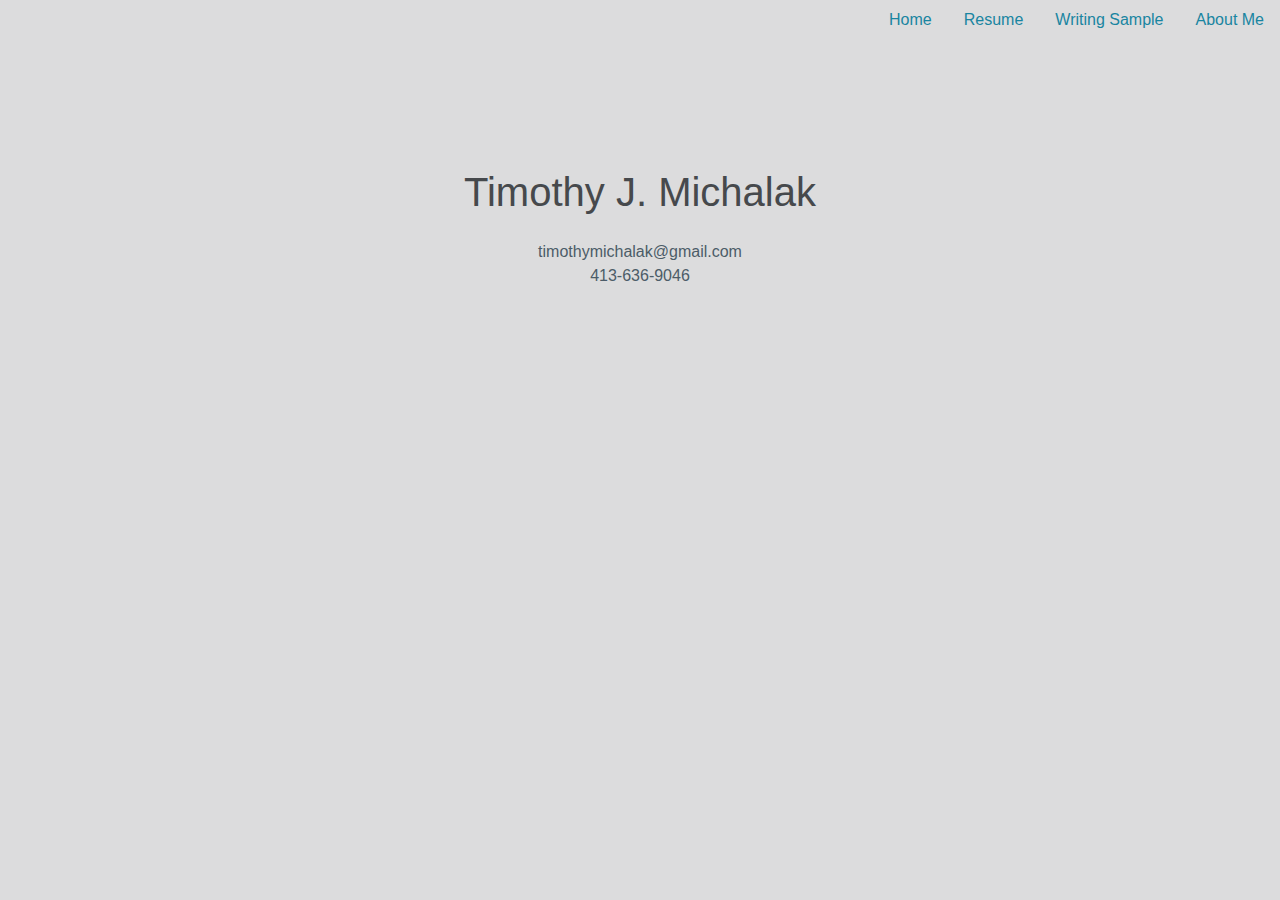
==== index.html @ c0714e2a "Update styling" ====
<!DOCTYPE html>
<!--[if lt IE 7]>      <html class="no-js lt-ie9 lt-ie8 lt-ie7"> <![endif]-->
<!--[if IE 7]>         <html class="no-js lt-ie9 lt-ie8"> <![endif]-->
<!--[if IE 8]>         <html class="no-js lt-ie9"> <![endif]-->
<!--[if gt IE 8]><!-->
<html class="no-js">
<!--<![endif]-->

<head>
    <meta charset="utf-8">
    <meta http-equiv="X-UA-Compatible" content="IE=edge">
    <title>Home</title>
    <meta name="description" content="">
    <meta name="viewport" content="width=device-width, initial-scale=1">
    <link rel="stylesheet" href="style.css">
    <link rel="stylesheet" href="https://stackpath.bootstrapcdn.com/bootstrap/4.4.1/css/bootstrap.min.css"
        integrity="sha384-Vkoo8x4CGsO3+Hhxv8T/Q5PaXtkKtu6ug5TOeNV6gBiFeWPGFN9MuhOf23Q9Ifjh" crossorigin="anonymous">
</head>

<body class="body-background text-center">
    <!-- Begin nav bar-->
    <ul class="nav justify-content-end">
        <li class="nav-item">
            <a class="nav-link active" href="#">Home</a>
        </li>
        <li class="nav-item">
            <a class="nav-link" href="resume.html">Resume</a>
        </li>
        <li class="nav-item">
            <a class="nav-link" href="writingsample.html">Writing
                Sample</a>
        </li>
        <li class="nav-item">
            <a class="nav-link" href="coverletter.html">About Me</a>
        </li>
    </ul>
    <!-- End nav bar-->
    <div class="container" style="padding: 10%">
        <main role="main" class="inner cover">
            <h1 class="cover-heading">Timothy J. Michalak</h1>
            <div class="d-flex justify-content-around">
                <p class="lead">
                    <h5 class="typewrite" id="typewriter" data-period="2000"
                        data-type='[ "policy | strategy | leadership"]'>
                        <span class="wrap"></span>
                    </h5>
                </p>

            </div>
            <a id="email" href="timothymichalak@gmail.com">timothymichalak@gmail.com</a>
            <p id="phone">413-636-9046</p>
        </main>
    </div>

    <!--[if lt IE 7]>
            <p class="browsehappy">You are using an <strong>outdated</strong> browser. Please <a href="#">upgrade your browser</a> to improve your experience.</p>
        <![endif]-->

    <script src="resume.js" async defer></script>
</body>

</html>
---- style.css ----
p{
    color: #46494c
}

#card-bg{
    background-color: #dcdcdd;
}

#resume-link
{
    color: #1985a1;
}

#resume-job-link{
    color: #46494c;
}

dd{
    color: #46494c;
}

.skill {
    color: #46494c;
}

.body-background{
    background-color: #dcdcdd;
}

.nav-link{
    color: #1985a1;
}

#headingOne{
    color: #1985a1;
}

#sample-head{
    padding-bottom: 0.1%;
    padding-top: 2%;
}

#long-writing{
    padding-left: 12%;
    padding-right: 12%;
}

#typewriter{
    color: #46494c;
    text-align: center;
}

h1{
    color: #46494c;
}

#email {
    color: #4c5c68;
}

#phone {
    color: #4c5c68;
}
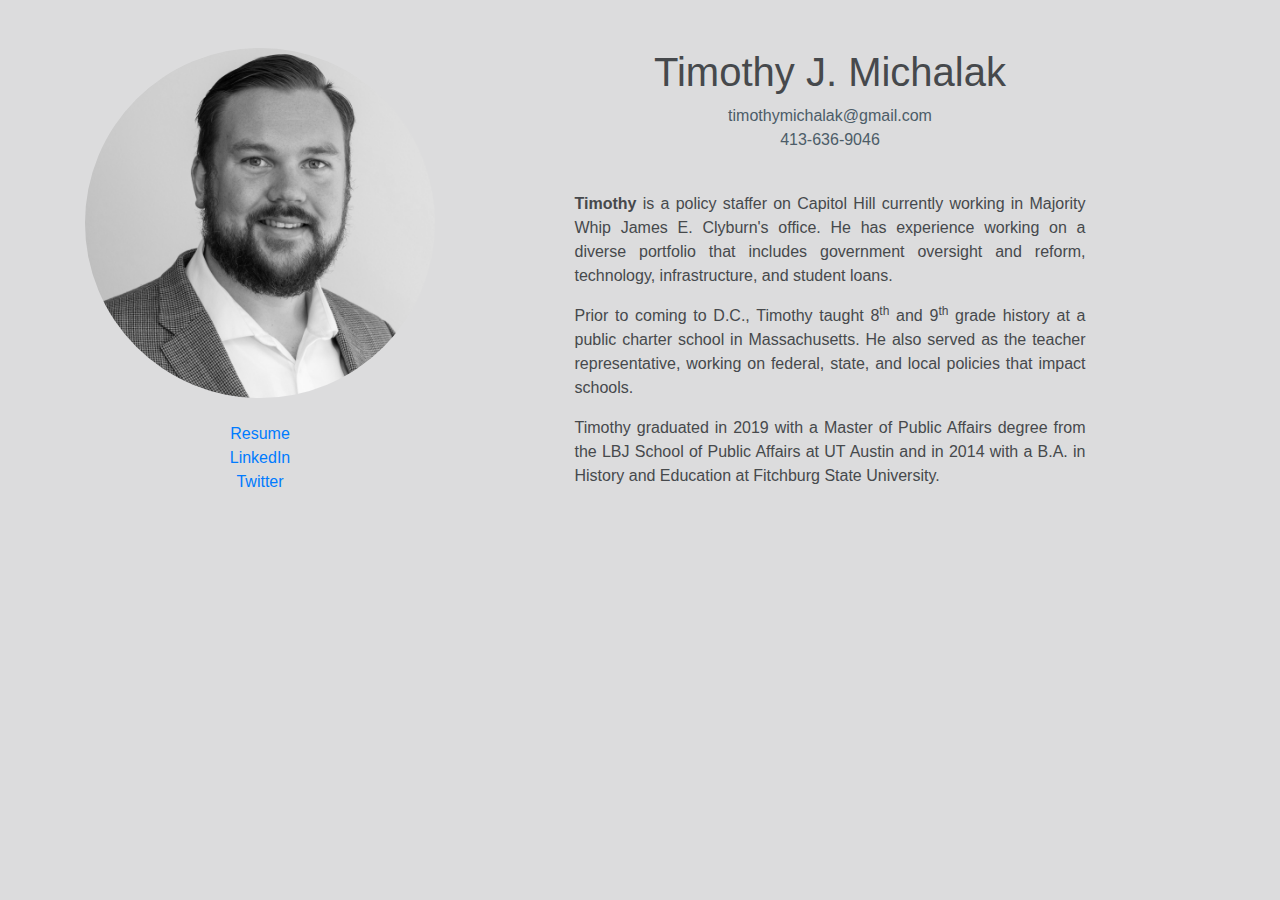
==== commit 005c2c8c: "Restyle front page" ====
--- a/index.html
+++ b/index.html
@@ -18,8 +18,7 @@
 </head>
 
 <body class="body-background text-center">
-    <!-- Begin nav bar-->
-    <ul class="nav justify-content-end">
+    <!-- <ul class="nav justify-content-end">
         <li class="nav-item">
             <a class="nav-link active" href="#">Home</a>
         </li>
@@ -33,9 +32,73 @@
         <li class="nav-item">
             <a class="nav-link" href="coverletter.html">About Me</a>
         </li>
-    </ul>
-    <!-- End nav bar-->
-    <div class="container" style="padding: 10%">
+    </ul> -->
+    <div class="container-lg pt-5">
+        <div class="row">
+            <div class="col-md-4 col-sm-4">
+                <img src="2019SumHeadShot.JPG" class="img-fluid text-center"
+                    style="filter: grayscale(100%); border-radius: 50%;" alt="">
+                <p style="padding-left: 15%; padding-right: 15%; text-align: center;" class="body-background"><br>
+                    <a href="resume.html">Resume</a> <br> <a href="#">LinkedIn</a> <br> <a href="#">Twitter</a>
+                </p>
+            </div>
+            <div class="col">
+                <main role="main" class="inner cover">
+                    <h1 class="cover-heading">Timothy J. Michalak</h1>
+                    <a id="email" href="timothymichalak@gmail.com">timothymichalak@gmail.com</a>
+                    <p id="phone">413-636-9046</p>
+
+                    <div>
+                        <p class="lead">
+                            <h5 class="typewrite" id="typewriter" data-period="2000"
+                                data-type='[ "policy | strategy | leadership"]'>
+                                <span class="wrap"></span>
+                            </h5>
+                        </p>
+
+                    </div>
+
+                </main>
+                <br>
+                <p style="padding-left: 15%; padding-right: 15%; text-align: justify;">
+                    <strong>Timothy</strong> is a policy staffer on Capitol Hill currently working in Majority Whip
+                    James E. Clyburn's office. He has experience working on a diverse portfolio that includes
+                    government oversight and reform, technology, infrastructure, and student loans.
+                </p>
+                <p style="padding-left: 15%; padding-right: 15%; text-align: justify;">
+                    Prior to coming to D.C., Timothy taught 8<sup>th</sup> and 9<sup>th</sup> grade history at a public
+                    charter school in
+                    Massachusetts. He also served as the teacher representative, working on federal, state, and local
+                    policies that impact schools.
+                </p>
+                <p style="padding-left: 15%; padding-right: 15%; text-align: justify;">
+                    Timothy graduated in 2019 with a Master of Public Affairs degree from the LBJ School of Public
+                    Affairs at UT Austin and in 2014 with a B.A. in History and Education at Fitchburg
+                    State University.
+                </p>
+
+            </div>
+        </div>
+
+
+    </div>
+
+    <!--[if lt IE 7]>
+            <p class="browsehappy">You are using an <strong>outdated</strong> browser. Please <a href="#">upgrade your browser</a> to improve your experience.</p>
+        <![endif]-->
+
+    <script src="resume.js" async defer></script>
+</body>
+
+
+</html>
+
+
+<!-- <div class="row">
+    <div class="col">
+        <img src="2019SumHeadShot.JPG" class="image-fluid" alt="">
+    </div>
+    <div class="col-6 text-center">
         <main role="main" class="inner cover">
             <h1 class="cover-heading">Timothy J. Michalak</h1>
             <div class="d-flex justify-content-around">
@@ -47,16 +110,10 @@
                 </p>
 
             </div>
+
+
             <a id="email" href="timothymichalak@gmail.com">timothymichalak@gmail.com</a>
             <p id="phone">413-636-9046</p>
         </main>
     </div>
-
-    <!--[if lt IE 7]>
-            <p class="browsehappy">You are using an <strong>outdated</strong> browser. Please <a href="#">upgrade your browser</a> to improve your experience.</p>
-        <![endif]-->
-
-    <script src="resume.js" async defer></script>
-</body>
-
-</html>+</div> -->--- a/style.css
+++ b/style.css
@@ -50,7 +50,7 @@
     text-align: center;
 }
 
-h1{
+h1, h3{
     color: #46494c;
 }
 
